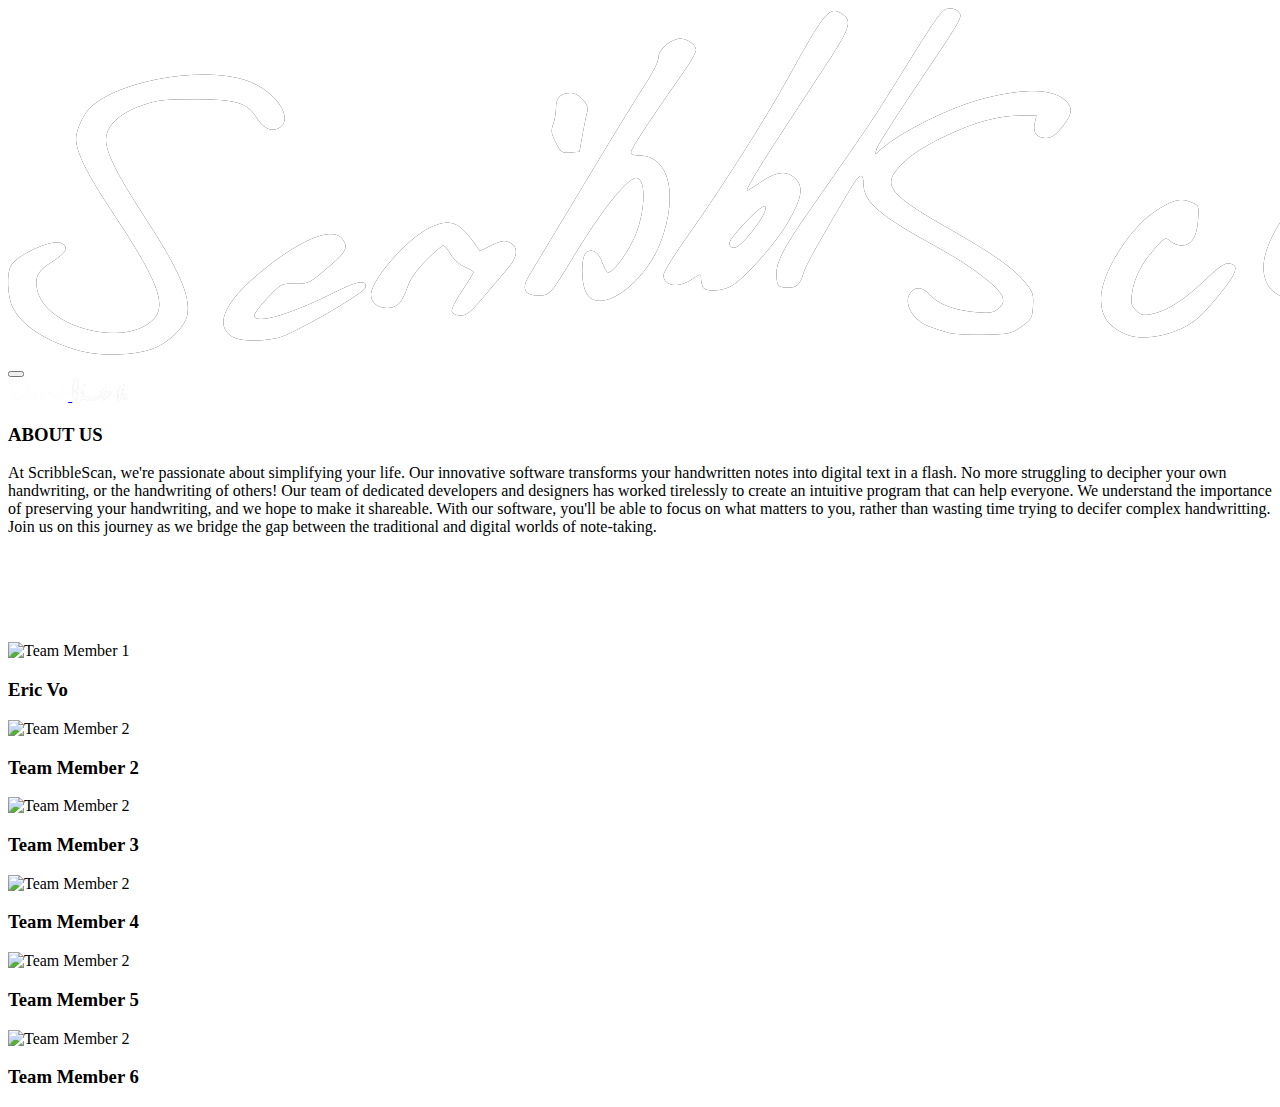
==== about.html @ cdb82e35 "about.html" ====
<!DOCTYPE html>
<html>
    <head>
        <meta name="viewport" content="initial-scale=1, width=device-width">
            <title>ScribblScan</title>
            <script src="https://cdn.jsdelivr.net/npm/bootstrap@5.3.1/dist/js/bootstrap.bundle.min.js" integrity="sha384-HwwvtgBNo3bZJJLYd8oVXjrBZt8cqVSpeBNS5n7C8IVInixGAoxmnlMuBnhbgrkm" crossorigin="anonymous"></script>
            <link href="https://cdn.jsdelivr.net/npm/bootstrap@5.3.1/dist/css/bootstrap.min.css" rel="stylesheet" integrity="sha384-4bw+/aepP/YC94hEpVNVgiZdgIC5+VKNBQNGCHeKRQN+PtmoHDEXuppvnDJzQIu9" crossorigin="anonymous">
            <link href="https://fonts.googleapis.com/css?family=Varela+Round" rel="stylesheet">
            <link href="https://fonts.googleapis.com/css?family=Nunito:200,200i,300,300i,400,400i,600,600i,700,700i,800,800i,900,900i" rel="stylesheet">
            <link href="static/styles.css" rel="stylesheet">
            <link rel="icon" href="static/favicon.png">
            <link rel="stylesheet" type="text/css" href="styles.css">
    </head>

<body> 
    <!-- Nav Bar-->
    <nav class="navbar navbar-dark navbar-expand-sm bg-black">
        <div class="container-fluid">
            <a class="navbar-brand" data-page="index" href=".">
                <img id="brand" src="static/logo.png" alt="ScribblScan">
            </a>
            <button class="navbar-toggler" type="button" data-bs-toggle="collapse" data-bs-target="#navbarNavAltMarkup" aria-controls="navbarNavAltMarkup" aria-expanded="false" aria-label="Toggle navigation">
                <span class="navbar-toggler-icon"></span>
            </button>
            <div class="collapse navbar-collapse" id="navbarNavAltMarkup">
                <div class="navbar-nav">
                    <a class="nav-link" data-page="demo" aria-current="page" href="/demo">
                        <img src="static/demo.png" alt="Demo" height="23">
                    </a>
                    <a class="nav-link" data-page="about" aria-current="page" href="/about">
                        <img src="static/about.png" alt="Demo" height="23">
                    </a>
                </div>
            </div>
        </div>
    </nav>
<main>
    <section>
        <h3>ABOUT US</h3>
        <p>At ScribbleScan, we're passionate about simplifying your life. Our innovative software transforms your handwritten notes into digital text in a flash. No more struggling to decipher your own handwriting, or the handwriting of others!
            Our team of dedicated developers and designers has worked tirelessly to create an intuitive program that can help everyone. We understand the importance of preserving your handwriting, and we hope to make it shareable.
            With our software, you'll be able to focus on what matters to you, rather than wasting time trying to decifer complex handwritting. Join us on this journey as we bridge the gap between the traditional and digital worlds of note-taking.</p>
    </section>
<br>
<br>
<br>
<br>
<br>
<section id="team-members">
    <div class="team-member">
        <img src="C:\Users\redpa\Downloads\IMG_2136.jpg" alt="Team Member 1">
        <h3>Eric Vo</h3>
    </div>
    
    <div class="team-member">
        <img src="path-to-image2.jpg" alt="Team Member 2">
        <h3>Team Member 2</h3>
    </div>

    <div class="team-member">
        <img src="path-to-image2.jpg" alt="Team Member 2">
        <h3>Team Member 3</h3>
    </div>

    <div class="team-member">
        <img src="path-to-image2.jpg" alt="Team Member 2">
        <h3>Team Member 4</h3>
    </div>

    <div class="team-member">
        <img src="path-to-image2.jpg" alt="Team Member 2">
        <h3>Team Member 5</h3>
    </div>

    <div class="team-member">
        <img src="path-to-image2.jpg" alt="Team Member 2">
        <h3>Team Member 6</h3>
    </div>
    
    <!-- Repeat the above structure for the other team members -->
</section>
</main> 
</body>
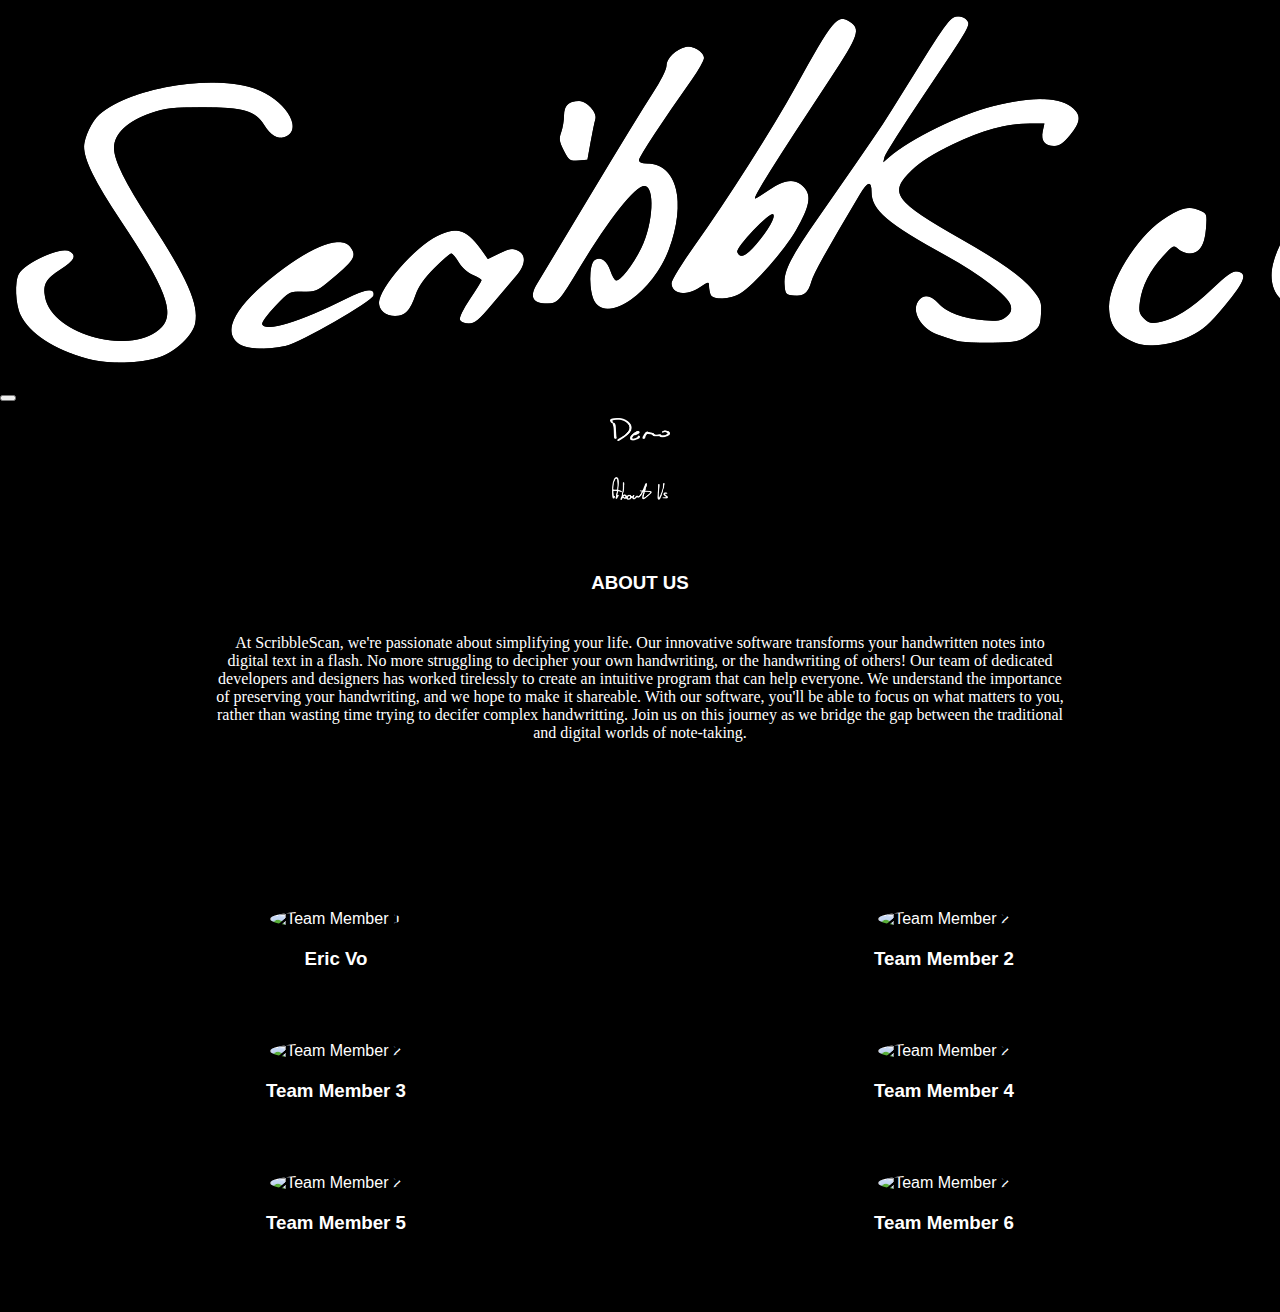
==== commit 59d964d6: "Add files via upload" ====
--- a/about.html
+++ b/about.html
@@ -1,83 +1,83 @@
-<!DOCTYPE html>
-<html>
-    <head>
-        <meta name="viewport" content="initial-scale=1, width=device-width">
-            <title>ScribblScan</title>
-            <script src="https://cdn.jsdelivr.net/npm/bootstrap@5.3.1/dist/js/bootstrap.bundle.min.js" integrity="sha384-HwwvtgBNo3bZJJLYd8oVXjrBZt8cqVSpeBNS5n7C8IVInixGAoxmnlMuBnhbgrkm" crossorigin="anonymous"></script>
-            <link href="https://cdn.jsdelivr.net/npm/bootstrap@5.3.1/dist/css/bootstrap.min.css" rel="stylesheet" integrity="sha384-4bw+/aepP/YC94hEpVNVgiZdgIC5+VKNBQNGCHeKRQN+PtmoHDEXuppvnDJzQIu9" crossorigin="anonymous">
-            <link href="https://fonts.googleapis.com/css?family=Varela+Round" rel="stylesheet">
-            <link href="https://fonts.googleapis.com/css?family=Nunito:200,200i,300,300i,400,400i,600,600i,700,700i,800,800i,900,900i" rel="stylesheet">
-            <link href="static/styles.css" rel="stylesheet">
-            <link rel="icon" href="static/favicon.png">
-            <link rel="stylesheet" type="text/css" href="styles.css">
-    </head>
-
-<body> 
-    <!-- Nav Bar-->
-    <nav class="navbar navbar-dark navbar-expand-sm bg-black">
-        <div class="container-fluid">
-            <a class="navbar-brand" data-page="index" href=".">
-                <img id="brand" src="static/logo.png" alt="ScribblScan">
-            </a>
-            <button class="navbar-toggler" type="button" data-bs-toggle="collapse" data-bs-target="#navbarNavAltMarkup" aria-controls="navbarNavAltMarkup" aria-expanded="false" aria-label="Toggle navigation">
-                <span class="navbar-toggler-icon"></span>
-            </button>
-            <div class="collapse navbar-collapse" id="navbarNavAltMarkup">
-                <div class="navbar-nav">
-                    <a class="nav-link" data-page="demo" aria-current="page" href="/demo">
-                        <img src="static/demo.png" alt="Demo" height="23">
-                    </a>
-                    <a class="nav-link" data-page="about" aria-current="page" href="/about">
-                        <img src="static/about.png" alt="Demo" height="23">
-                    </a>
-                </div>
-            </div>
-        </div>
-    </nav>
-<main>
-    <section>
-        <h3>ABOUT US</h3>
-        <p>At ScribbleScan, we're passionate about simplifying your life. Our innovative software transforms your handwritten notes into digital text in a flash. No more struggling to decipher your own handwriting, or the handwriting of others!
-            Our team of dedicated developers and designers has worked tirelessly to create an intuitive program that can help everyone. We understand the importance of preserving your handwriting, and we hope to make it shareable.
-            With our software, you'll be able to focus on what matters to you, rather than wasting time trying to decifer complex handwritting. Join us on this journey as we bridge the gap between the traditional and digital worlds of note-taking.</p>
-    </section>
-<br>
-<br>
-<br>
-<br>
-<br>
-<section id="team-members">
-    <div class="team-member">
-        <img src="C:\Users\redpa\Downloads\IMG_2136.jpg" alt="Team Member 1">
-        <h3>Eric Vo</h3>
-    </div>
-    
-    <div class="team-member">
-        <img src="path-to-image2.jpg" alt="Team Member 2">
-        <h3>Team Member 2</h3>
-    </div>
-
-    <div class="team-member">
-        <img src="path-to-image2.jpg" alt="Team Member 2">
-        <h3>Team Member 3</h3>
-    </div>
-
-    <div class="team-member">
-        <img src="path-to-image2.jpg" alt="Team Member 2">
-        <h3>Team Member 4</h3>
-    </div>
-
-    <div class="team-member">
-        <img src="path-to-image2.jpg" alt="Team Member 2">
-        <h3>Team Member 5</h3>
-    </div>
-
-    <div class="team-member">
-        <img src="path-to-image2.jpg" alt="Team Member 2">
-        <h3>Team Member 6</h3>
-    </div>
-    
-    <!-- Repeat the above structure for the other team members -->
-</section>
-</main> 
-</body>
+<!DOCTYPE html>
+<html>
+    <head>
+        <meta name="viewport" content="initial-scale=1, width=device-width">
+            <title>ScribblScan</title>
+            <script src="https://cdn.jsdelivr.net/npm/bootstrap@5.3.1/dist/js/bootstrap.bundle.min.js" integrity="sha384-HwwvtgBNo3bZJJLYd8oVXjrBZt8cqVSpeBNS5n7C8IVInixGAoxmnlMuBnhbgrkm" crossorigin="anonymous"></script>
+            <link href="https://cdn.jsdelivr.net/npm/bootstrap@5.3.1/dist/css/bootstrap.min.css" rel="stylesheet" integrity="sha384-4bw+/aepP/YC94hEpVNVgiZdgIC5+VKNBQNGCHeKRQN+PtmoHDEXuppvnDJzQIu9" crossorigin="anonymous">
+            <link href="https://fonts.googleapis.com/css?family=Varela+Round" rel="stylesheet">
+            <link href="https://fonts.googleapis.com/css?family=Nunito:200,200i,300,300i,400,400i,600,600i,700,700i,800,800i,900,900i" rel="stylesheet">
+            <link href="static/styles.css" rel="stylesheet">
+            <link rel="icon" href="static/favicon.png">
+            <link rel="stylesheet" type="text/css" href="styles.css">
+    </head>
+
+<body> 
+    <!-- Nav Bar-->
+    <nav class="navbar navbar-dark navbar-expand-sm bg-black">
+        <div class="container-fluid">
+            <a class="navbar-brand" data-page="index" href=".">
+                <img id="brand" src="static/logo.png" alt="ScribblScan">
+            </a>
+            <button class="navbar-toggler" type="button" data-bs-toggle="collapse" data-bs-target="#navbarNavAltMarkup" aria-controls="navbarNavAltMarkup" aria-expanded="false" aria-label="Toggle navigation">
+                <span class="navbar-toggler-icon"></span>
+            </button>
+            <div class="collapse navbar-collapse" id="navbarNavAltMarkup">
+                <div class="navbar-nav">
+                    <a class="nav-link" data-page="demo" aria-current="page" href="/demo">
+                        <img src="static/demo.png" alt="Demo" height="23">
+                    </a>
+                    <a class="nav-link" data-page="about" aria-current="page" href="/about">
+                        <img src="static/about.png" alt="Demo" height="23">
+                    </a>
+                </div>
+            </div>
+        </div>
+    </nav>
+<main>
+    <section>
+        <h3>ABOUT US</h3>
+        <p>At ScribbleScan, we're passionate about simplifying your life. Our innovative software transforms your handwritten notes into digital text in a flash. No more struggling to decipher your own handwriting, or the handwriting of others!
+            Our team of dedicated developers and designers has worked tirelessly to create an intuitive program that can help everyone. We understand the importance of preserving your handwriting, and we hope to make it shareable.
+            With our software, you'll be able to focus on what matters to you, rather than wasting time trying to decifer complex handwritting. Join us on this journey as we bridge the gap between the traditional and digital worlds of note-taking.</p>
+    </section>
+<br>
+<br>
+<br>
+<br>
+<br>
+<section id="team-members">
+    <div class="team-member">
+        <img src="C:\Users\redpa\Downloads\IMG_2136.jpg" alt="Team Member 1">
+        <h3>Eric Vo</h3>
+    </div>
+    
+    <div class="team-member">
+        <img src="path-to-image2.jpg" alt="Team Member 2">
+        <h3>Team Member 2</h3>
+    </div>
+
+    <div class="team-member">
+        <img src="path-to-image2.jpg" alt="Team Member 2">
+        <h3>Team Member 3</h3>
+    </div>
+
+    <div class="team-member">
+        <img src="path-to-image2.jpg" alt="Team Member 2">
+        <h3>Team Member 4</h3>
+    </div>
+
+    <div class="team-member">
+        <img src="path-to-image2.jpg" alt="Team Member 2">
+        <h3>Team Member 5</h3>
+    </div>
+
+    <div class="team-member">
+        <img src="path-to-image2.jpg" alt="Team Member 2">
+        <h3>Team Member 6</h3>
+    </div>
+    
+    <!-- Repeat the above structure for the other team members -->
+</section>
+</main> 
+</body>
--- a/styles.css
+++ b/styles.css
@@ -0,0 +1,102 @@
+/* styles.css */
+body {
+    font-family: Arial, sans-serif;
+    margin: 0;
+    padding: 0;
+    background-color: black;
+    color: white;
+}
+
+header {
+    background-color: #35424a;
+    color: #ffffff;
+    text-align: center;
+    padding: 1rem;
+}
+
+nav ul {
+    list-style: none;
+    padding: 0;
+    background-color: #35424a;
+    overflow: hidden;
+}
+
+nav li {
+    float: left;
+    margin: 0;
+}
+
+nav a {
+    display: block;
+    color: #ffffff;
+    text-align: center;
+    padding: 1rem;
+    text-decoration: none;
+}
+
+main {
+    padding: 2rem;
+}
+
+/* New styles for the About Me section */
+
+footer {
+    background-color: #08090a;
+    color: #ffffff;
+    text-align: center;
+    padding: 10px;
+    position: absolute;
+    bottom: 0;
+    width: 100%;
+}
+
+section {
+    text-align: center;
+}
+
+section h3 {
+    display: inline-block;
+    padding: 10px;
+    margin: 10px;
+    color: white;
+    width: 70%;
+    text-align: center;
+}
+
+section p {
+    display: inline-block;
+    padding: 10px;
+    margin: 10px;
+    color: white;
+    width: 70%;
+    text-align: center;
+    font-family: "Dancing Script", cursive; /* Set font to Dancing Script */
+}
+
+/* Additional styles for team members */
+#team-members {
+    display: flex;
+    justify-content: space-around;
+    align-items: center;
+    flex-wrap: wrap;
+    margin-top: 2rem;
+}
+
+.team-member {
+    text-align: center;
+    width: calc(33.33% - 20px); /* Adjust the width as needed */
+    padding: 1rem;
+    margin: 10px;
+    background-color: #000000;
+    border-radius: 5px;
+    box-shadow: 0 2px 4px rgba(0, 0, 0, 0.1);
+    color: white;
+}
+
+.team-member img {
+    max-width: 100%;
+    border-radius: 50%;
+}
+
+/* Rest of your existing CSS styles */
+
